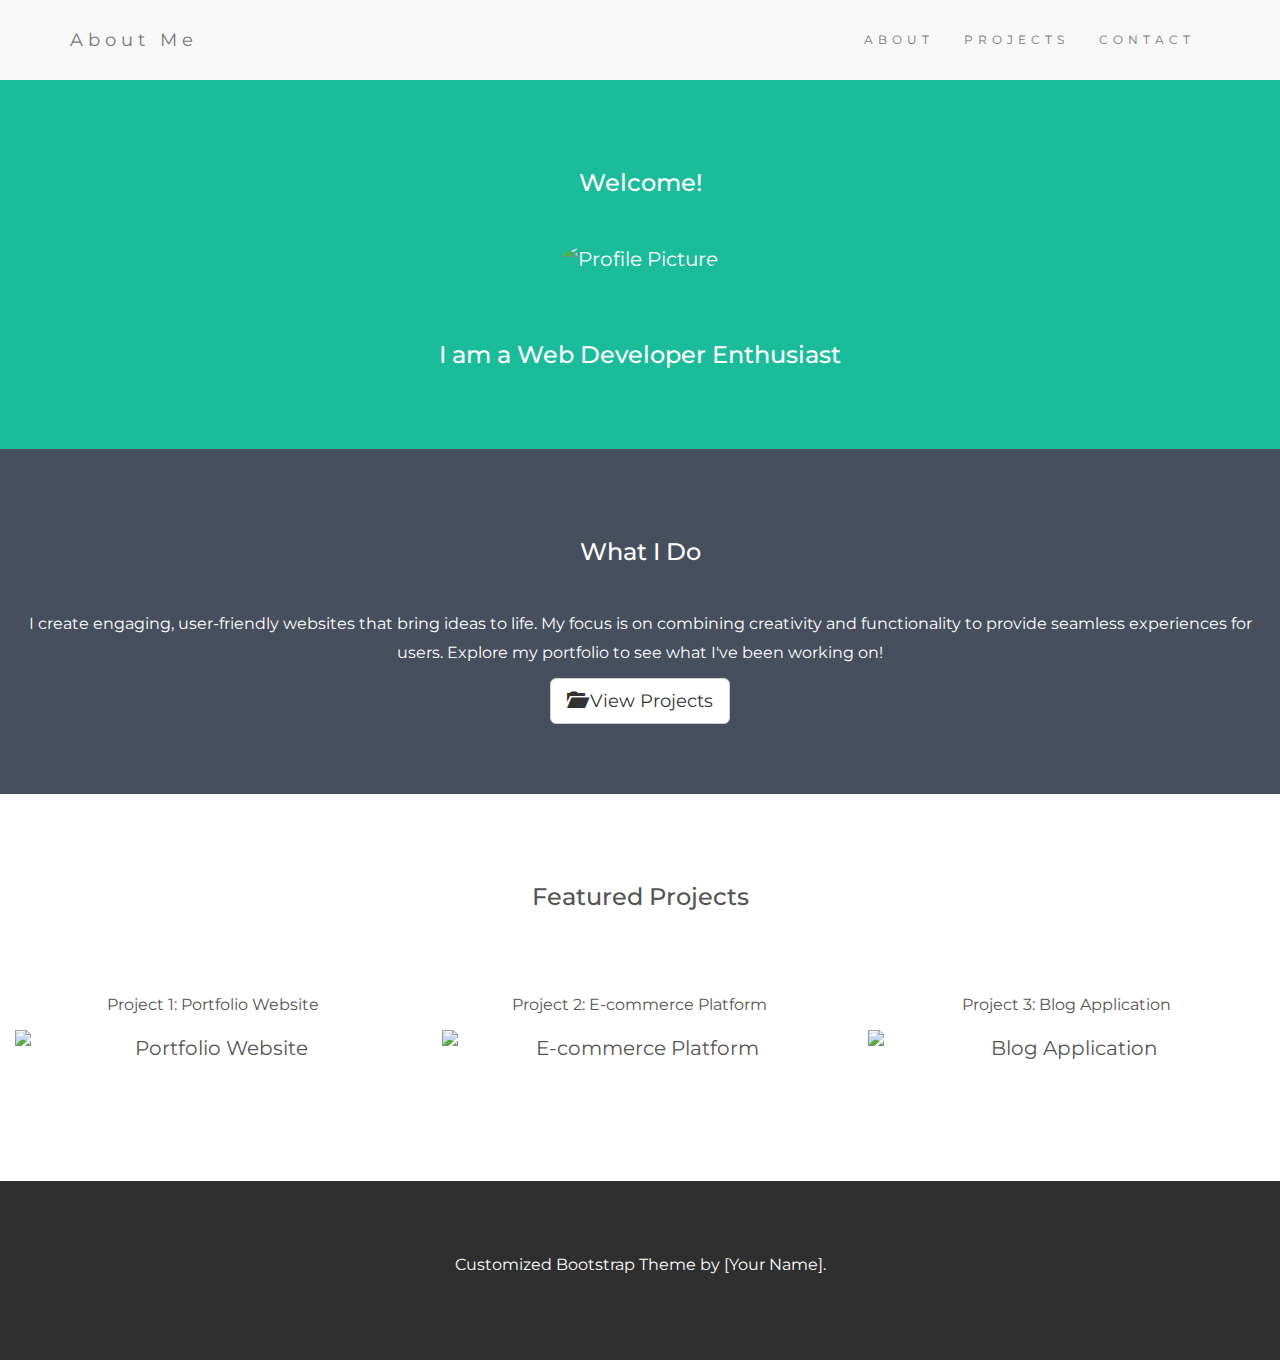
==== module7.html @ 8a38a668 "Add files via upload" ====
<!DOCTYPE html>
<html lang="en">
<head>
  <title>Bootstrap Theme: About Me</title>
  <meta charset="utf-8">
  <meta name="viewport" content="width=device-width, initial-scale=1">
  <link rel="stylesheet" href="https://maxcdn.bootstrapcdn.com/bootstrap/3.4.1/css/bootstrap.min.css">
  <link href="https://fonts.googleapis.com/css?family=Montserrat" rel="stylesheet">
  <script src="https://ajax.googleapis.com/ajax/libs/jquery/3.7.1/jquery.min.js"></script>
  <script src="https://maxcdn.bootstrapcdn.com/bootstrap/3.4.1/js/bootstrap.min.js"></script>
  <style>
  body {
    font: 20px Montserrat, sans-serif;
    line-height: 1.8;
    color: #f5f6f7;
  }
  p {font-size: 16px;}
  .margin {margin-bottom: 45px;}
  .bg-1 { 
    background-color: #1abc9c; /* Green */
    color: #ffffff;
  }
  .bg-2 { 
    background-color: #474e5d; /* Dark Blue */
    color: #ffffff;
  }
  .bg-3 { 
    background-color: #ffffff; /* White */
    color: #555555;
  }
  .bg-4 { 
    background-color: #2f2f2f; /* Black Gray */
    color: #fff;
  }
  .container-fluid {
    padding-top: 70px;
    padding-bottom: 70px;
  }
  .navbar {
    padding-top: 15px;
    padding-bottom: 15px;
    border: 0;
    border-radius: 0;
    margin-bottom: 0;
    font-size: 12px;
    letter-spacing: 5px;
  }
  .navbar-nav li a:hover {
    color: #1abc9c !important;
  }
  </style>
</head>
<body>

<!-- Navbar -->
<nav class="navbar navbar-default">
  <div class="container">
    <div class="navbar-header">
      <button type="button" class="navbar-toggle" data-toggle="collapse" data-target="#myNavbar">
        <span class="icon-bar"></span>
        <span class="icon-bar"></span>
        <span class="icon-bar"></span>                        
      </button>
      <a class="navbar-brand" href="#">About Me</a>
    </div>
    <div class="collapse navbar-collapse" id="myNavbar">
      <ul class="nav navbar-nav navbar-right">
        <li><a href="#about">ABOUT</a></li>
        <li><a href="#projects">PROJECTS</a></li>
        <li><a href="#contact">CONTACT</a></li>
      </ul>
    </div>
  </div>
</nav>

<!-- First Container -->
<div class="container-fluid bg-1 text-center">
  <h3 class="margin">Welcome!</h3>
  <img src="image3.jpg" class="img-responsive img-circle margin" style="display:inline" alt="Profile Picture" width="350" height="350">
  <h3>I am a Web Developer Enthusiast</h3>
</div>

<!-- Second Container -->
<div class="container-fluid bg-2 text-center">
  <h3 class="margin">What I Do</h3>
  <p>I create engaging, user-friendly websites that bring ideas to life. My focus is on combining creativity and functionality to provide seamless experiences for users. Explore my portfolio to see what I've been working on!</p>
  <a href="#projects" class="btn btn-default btn-lg">
    <span class="glyphicon glyphicon-folder-open"></span> View Projects
  </a>
</div>

<!-- Third Container (Grid) -->
<div class="container-fluid bg-3 text-center">    
  <h3 class="margin">Featured Projects</h3><br>
  <div class="row">
    <div class="col-sm-4">
      <p>Project 1: Portfolio Website</p>
      <img src="image4.jpg" class="img-responsive margin" style="width:100%" alt="Portfolio Website">
    </div>
    <div class="col-sm-4"> 
      <p>Project 2: E-commerce Platform</p>
      <img src="image5.jpg" class="img-responsive margin" style="width:100%" alt="E-commerce Platform">
    </div>
    <div class="col-sm-4"> 
      <p>Project 3: Blog Application</p>
      <img src="image6.jpg" class="img-responsive margin" style="width:100%" alt="Blog Application">
    </div>
  </div>
</div>

<!-- Footer -->
<footer class="container-fluid bg-4 text-center">
  <p>Customized Bootstrap Theme by [Your Name].</p> 
</footer>

</body>
</html>
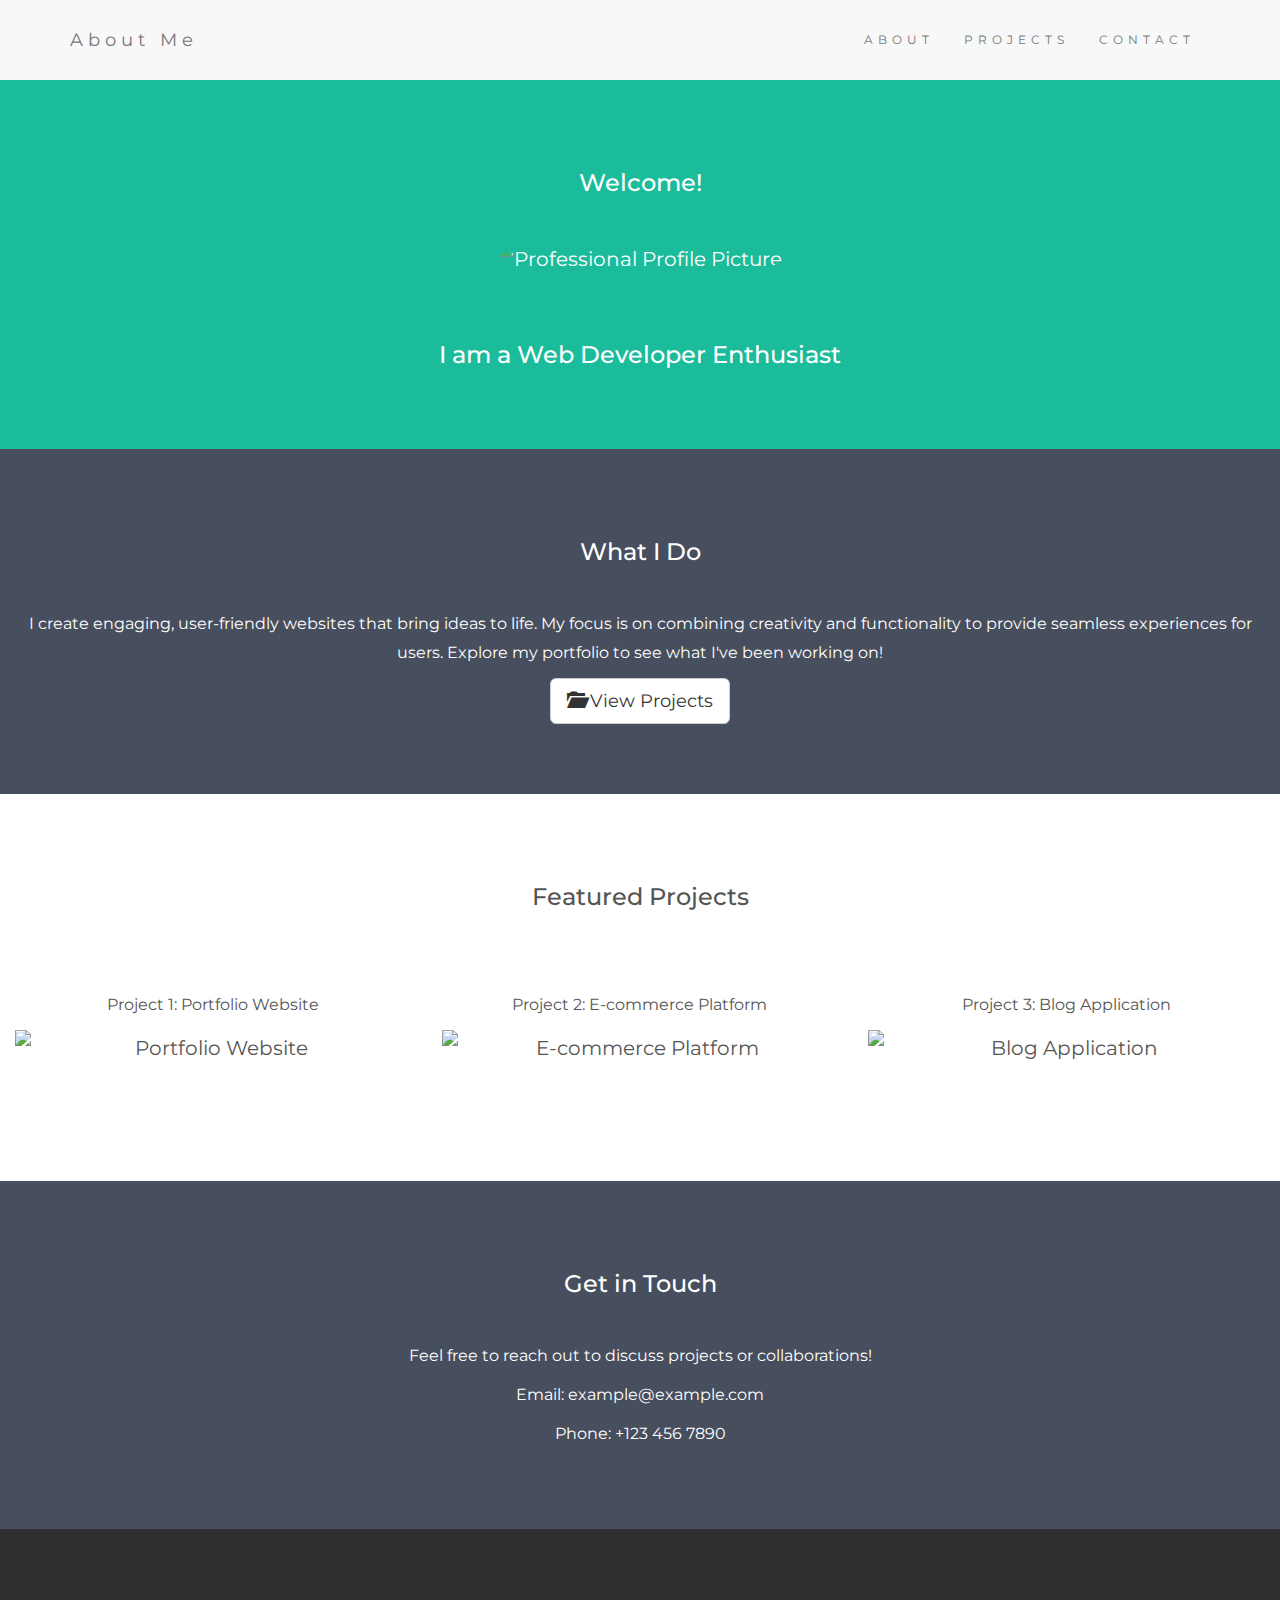
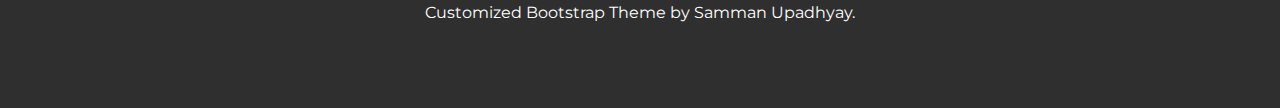
==== commit a18b3f6f: "Add files via upload" ====
--- a/module7.html
+++ b/module7.html
@@ -76,7 +76,7 @@
 <!-- First Container -->
 <div class="container-fluid bg-1 text-center">
   <h3 class="margin">Welcome!</h3>
-  <img src="image3.jpg" class="img-responsive img-circle margin" style="display:inline" alt="Profile Picture" width="350" height="350">
+  <img src="profile.jpg" class="img-responsive img-circle margin" style="display:inline" alt="Professional Profile Picture" width="350" height="350">
   <h3>I am a Web Developer Enthusiast</h3>
 </div>
 
@@ -95,22 +95,31 @@
   <div class="row">
     <div class="col-sm-4">
       <p>Project 1: Portfolio Website</p>
-      <img src="image4.jpg" class="img-responsive margin" style="width:100%" alt="Portfolio Website">
+      <img src="portfolio_website.jpg" class="img-responsive margin" style="width:100%" alt="Portfolio Website">
     </div>
     <div class="col-sm-4"> 
       <p>Project 2: E-commerce Platform</p>
-      <img src="image5.jpg" class="img-responsive margin" style="width:100%" alt="E-commerce Platform">
+      <img src="ecommerce_platform.jpg" class="img-responsive margin" style="width:100%" alt="E-commerce Platform">
     </div>
     <div class="col-sm-4"> 
       <p>Project 3: Blog Application</p>
-      <img src="image6.jpg" class="img-responsive margin" style="width:100%" alt="Blog Application">
+      <img src="blog_application.jpg" class="img-responsive margin" style="width:100%" alt="Blog Application">
     </div>
   </div>
 </div>
 
+<!-- Contact Section -->
+<div class="container-fluid bg-2 text-center" id="contact">
+    <h3 class="margin">Get in Touch</h3>
+    <p>Feel free to reach out to discuss projects or collaborations!</p>
+    <p>Email: example@example.com</p>
+    <p>Phone: +123 456 7890</p>
+ </div>
+ 
+
 <!-- Footer -->
 <footer class="container-fluid bg-4 text-center">
-  <p>Customized Bootstrap Theme by [Your Name].</p> 
+  <p>Customized Bootstrap Theme by Samman Upadhyay.</p> 
 </footer>
 
 </body>
